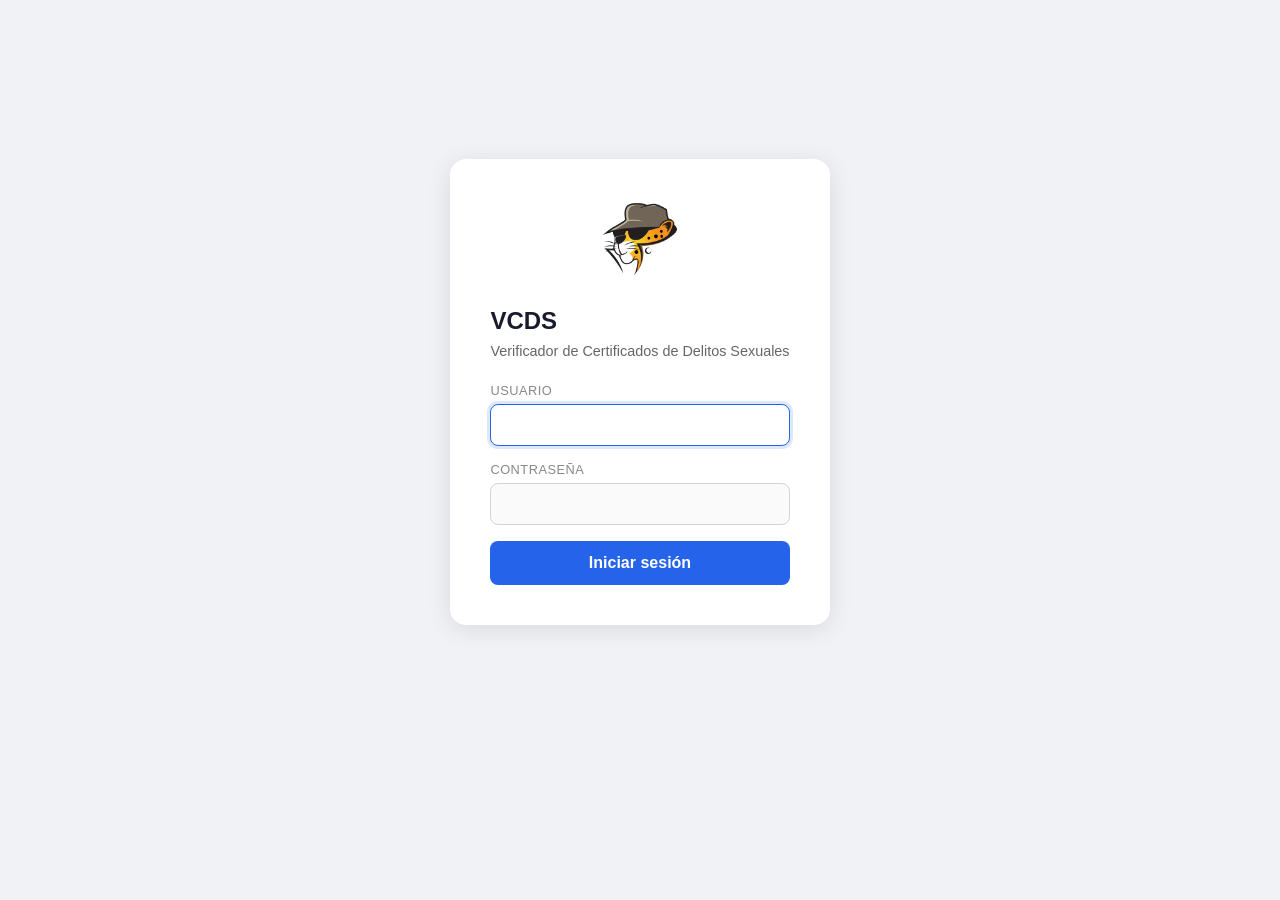
==== templates/login.html @ e4c18ba6 "v1.0.12: Fix batch processing bug, add Docker support - Fix waitForVerification checking rData.ok in" ====
<!DOCTYPE html>
<html lang="es">
<head>
<meta charset="UTF-8">
<meta name="viewport" content="width=device-width, initial-scale=1.0">
<link rel="icon" href="/static/favicon.ico" sizes="48x48">
<link rel="icon" href="/static/favicon.svg" type="image/svg+xml">
<title>VCDS - Iniciar Sesión</title>
<link rel="stylesheet" href="/static/style.css">
<style>
.login-wrapper { display:flex; justify-content:center; align-items:center; min-height:80vh; }
.login-card { background:#fff; border-radius:16px; padding:2.5rem; width:100%; max-width:400px; box-shadow:0 4px 24px rgba(0,0,0,0.1); }
.login-card h1 { font-size:1.5rem; text-align:center; margin-bottom:0.5rem; color:#1a1a2e; }
.login-card .login-subtitle { text-align:center; color:#666; font-size:0.9rem; margin-bottom:1.5rem; }
.login-card .logo-center { text-align:center; margin-bottom:1.5rem; }
.login-card .logo-center img { height:80px; width:auto; }
.form-group { margin-bottom:1rem; }
.form-group label { display:block; font-size:0.8rem; color:#888; text-transform:uppercase; letter-spacing:0.5px; margin-bottom:0.35rem; }
.form-group input { width:100%; padding:0.7rem 1rem; border:1.5px solid #d1d5db; border-radius:8px; font-size:1rem; font-family:inherit; background:#fafafa; transition:border-color 0.2s, box-shadow 0.2s; box-sizing:border-box; }
.form-group input:focus { outline:none; border-color:#2563eb; box-shadow:0 0 0 3px rgba(37,99,235,0.15); background:#fff; }
.login-btn { width:100%; padding:0.8rem; border:none; border-radius:8px; background:#2563eb; color:#fff; font-size:1rem; font-weight:600; cursor:pointer; transition:background 0.2s; }
.login-btn:hover { background:#1d4ed8; }
.login-btn:disabled { background:#93c5fd; cursor:not-allowed; }
.login-error { background:#fee2e2; color:#991b1b; padding:0.6rem 1rem; border-radius:8px; font-size:0.85rem; margin-bottom:1rem; display:none; }
.login-error.show { display:block; }
</style>
</head>
<body>
<div class="login-wrapper">
  <div class="login-card">
    <div class="logo-center">
      <img src="/static/logo.png" alt="Logo VCDS">
    </div>
    <h1>VCDS</h1>
    <p class="login-subtitle">Verificador de Certificados de Delitos Sexuales</p>

    <div class="login-error" id="loginError"></div>

    <form id="loginForm">
      <div class="form-group">
        <label for="username">Usuario</label>
        <input type="text" id="username" name="username" autocomplete="username" required autofocus>
      </div>
      <div class="form-group">
        <label for="password">Contraseña</label>
        <input type="password" id="password" name="password" autocomplete="current-password" required>
      </div>
      <input type="hidden" id="csrfToken" name="csrf_token">
      <button type="submit" class="login-btn" id="loginBtn">Iniciar sesión</button>
    </form>
  </div>
</div>

<script>
(function() {
  const form = document.getElementById('loginForm');
  const errorDiv = document.getElementById('loginError');
  const btn = document.getElementById('loginBtn');

  fetch('/api/auth/csrf').then(r=>r.json()).then(d=>{
    document.getElementById('csrfToken').value = d.token;
  });

  form.addEventListener('submit', async (e) => {
    e.preventDefault();
    errorDiv.classList.remove('show');
    btn.disabled = true;
    btn.textContent = 'Iniciando sesión...';

    try {
      const res = await fetch('/api/auth/login', {
        method: 'POST',
        headers: { 'Content-Type': 'application/json' },
        body: JSON.stringify({
          username: document.getElementById('username').value,
          password: document.getElementById('password').value,
          csrf_token: document.getElementById('csrfToken').value,
        }),
      });
      const data = await res.json();
      if (res.ok && data.ok) {
        window.location.href = '/';
      } else {
        errorDiv.textContent = data.detail || 'Credenciales incorrectas';
        errorDiv.classList.add('show');
        btn.disabled = false;
        btn.textContent = 'Iniciar sesión';
      }
    } catch (err) {
      errorDiv.textContent = 'Error de conexión';
      errorDiv.classList.add('show');
      btn.disabled = false;
      btn.textContent = 'Iniciar sesión';
    }
  });
})();
</script>
</body>
</html>
---- static/style.css ----
* { margin: 0; padding: 0; box-sizing: border-box; }
body { font-family: -apple-system, BlinkMacSystemFont, 'Segoe UI', Roboto, sans-serif; background: #f0f2f5; color: #1a1a2e; min-height: 100vh; display: flex; flex-direction: column; align-items: center; padding: 2rem 1rem; }
.container { width: 100%; max-width: 800px; }
h1 { font-size: 1.5rem; margin-bottom: 0.25rem; display: flex; align-items: center; gap: 0.5rem; }
.subtitle { color: #666; margin-bottom: 1.5rem; font-size: 0.9rem; }

.card { background: #fff; border-radius: 12px; padding: 1.5rem; margin-bottom: 1rem; box-shadow: 0 1px 3px rgba(0,0,0,0.08); }
.card h2 { font-size: 1rem; margin-bottom: 1rem; color: #333; }

.drop-zone { border: 2px dashed #ccc; border-radius: 8px; padding: 2.5rem 1rem; text-align: center; cursor: pointer; transition: all 0.2s; }
.drop-zone:hover, .drop-zone.dragover { border-color: #2563eb; background: #f8faff; }
.drop-zone-icon { font-size: 2rem; margin-bottom: 0.5rem; }
.drop-zone p { color: #666; font-size: 0.9rem; }

.datos-grid { display: grid; grid-template-columns: 1fr 1fr; gap: 0.75rem; }
.dato-item label { display: block; font-size: 0.75rem; color: #888; text-transform: uppercase; letter-spacing: 0.5px; margin-bottom: 0.25rem; }
.dato-item .valor { font-size: 1rem; font-weight: 500; color: #1a1a2e; padding: 0.4rem 0.6rem; background: #f8f9fa; border-radius: 4px; }
.dato-item .valor.vacio { color: #999; font-style: italic; }

.btn { display: inline-flex; align-items: center; gap: 0.5rem; padding: 0.7rem 1.5rem; border: none; border-radius: 8px; font-size: 0.95rem; font-weight: 500; cursor: pointer; transition: all 0.2s; }
.btn-primary { background: #2563eb; color: #fff; }
.btn-primary:hover:not(:disabled) { background: #1d4ed8; }
.btn-primary:disabled { background: #93c5fd; cursor: not-allowed; }
.btn-secondary { background: #e5e7eb; color: #333; }
.btn-secondary:hover { background: #d1d5db; }
.btn-success { background: #16a34a; color: #fff; }
.btn-success:hover { background: #15803d; }
.btn-danger { background: #dc2626; color: #fff; }
.btn-warning { background: #f59e0b; color: #fff; }

.status-bar { display: flex; align-items: center; gap: 0.75rem; padding: 0.75rem 1rem; border-radius: 8px; margin-bottom: 1rem; }
.status-bar.pending { background: #fef3c7; color: #92400e; }
.status-bar.running { background: #dbeafe; color: #1e40af; }
.status-bar.success { background: #dcfce7; color: #166534; }
.status-bar.error { background: #fee2e2; color: #991b1b; }
.spinner { width: 20px; height: 20px; border: 3px solid #93c5fd; border-top-color: #2563eb; border-radius: 50%; animation: spin .6s linear infinite; }
@keyframes spin { to { transform: rotate(360deg); } }

.result-card { border-left: 4px solid; }
.result-card.original { border-left-color: #16a34a; }
.result-card.manipulado { border-left-color: #dc2626; }
.result-card.dudoso { border-left-color: #f59e0b; }

.veredicto { font-size: 1.25rem; font-weight: 600; margin-bottom: 0.5rem; }
.veredicto .icon { font-size: 1.5rem; }
.result-card.original .veredicto { color: #16a34a; }
.result-card.manipulado .veredicto { color: #dc2626; }
.result-card.dudoso .veredicto { color: #f59e0b; }

.detalles h3 { font-size: 0.85rem; color: #666; margin: 1rem 0 0.5rem; text-transform: uppercase; letter-spacing: 0.5px; }
.campo-comp { display: flex; justify-content: space-between; align-items: center; padding: 0.4rem 0.6rem; margin-bottom: 0.25rem; background: #f8f9fa; border-radius: 4px; font-size: 0.9rem; }
.campo-comp.ok { border-left: 3px solid #16a34a; }
.campo-comp.fail { border-left: 3px solid #dc2626; }
.campo-comp .badge { font-size: 0.75rem; padding: 0.15rem 0.5rem; border-radius: 4px; font-weight: 600; }
.badge-ok { background: #dcfce7; color: #166534; }
.badge-fail { background: #fee2e2; color: #991b1b; }

.hidden { display: none; }
.mt-1 { margin-top: 1rem; }
.mt-2 { margin-top: 2rem; }
.flex { display: flex; }
.gap-1 { gap: 0.75rem; }
.items-center { align-items: center; }
.justify-between { justify-content: space-between; }

.paso { margin-bottom: 0.5rem; padding: 0.75rem; border-radius: 6px; background: #f8f9fa; border-left: 3px solid #ccc; }
.paso.activo { border-left-color: #2563eb; background: #eff6ff; }
.paso.hecho { border-left-color: #16a34a; background: #f0fdf4; }
.paso .paso-icon { margin-right: 0.5rem; }
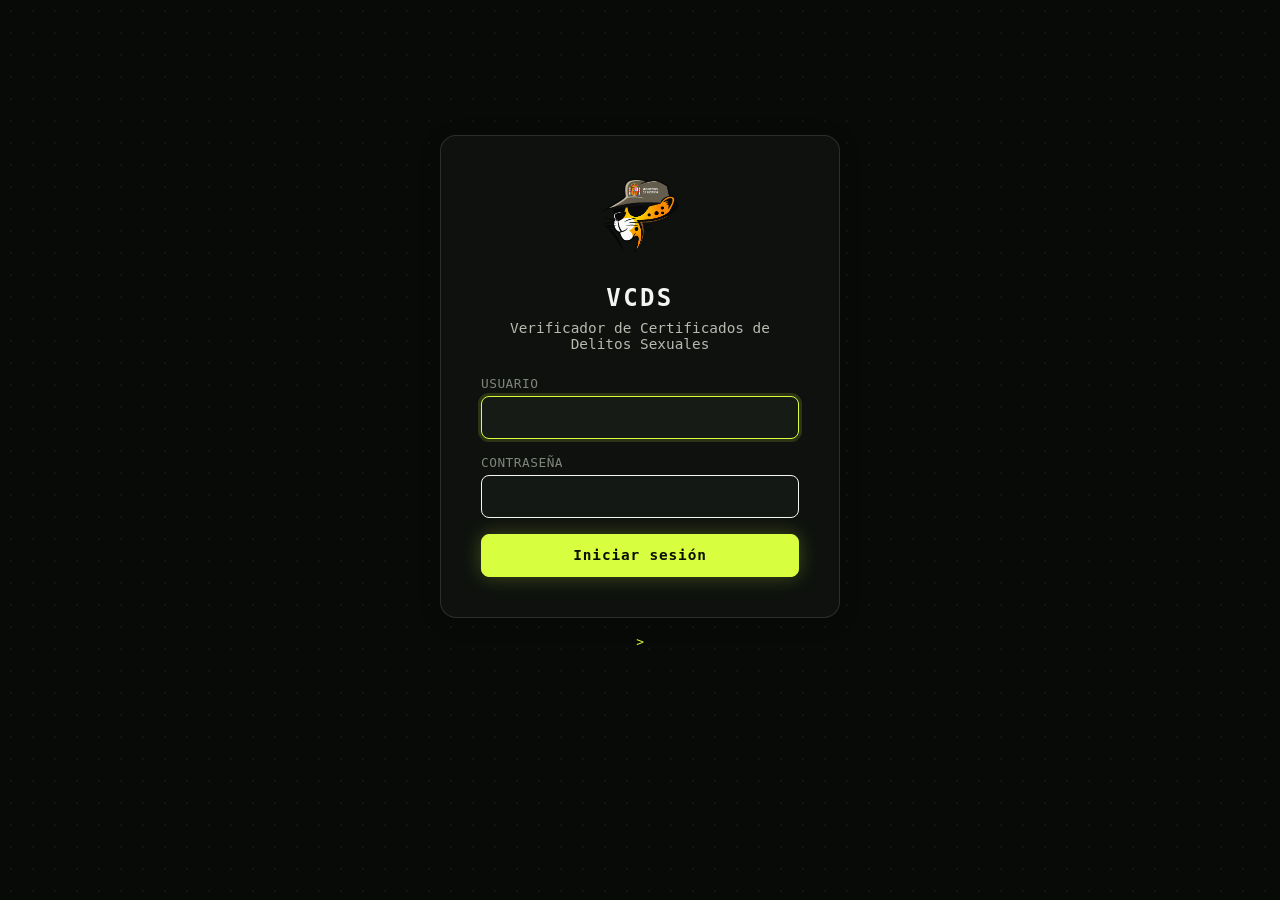
==== commit c2d77bbf: "v1.1.0: consola forense isbetter.ai, OCR Mistral via OmniRoute con fallback, hilos en paralelo, vali" ====
--- a/templates/login.html
+++ b/templates/login.html
@@ -8,31 +8,62 @@
 <title>VCDS - Iniciar Sesión</title>
 <link rel="stylesheet" href="/static/style.css">
 <style>
-.login-wrapper { display:flex; justify-content:center; align-items:center; min-height:80vh; }
-.login-card { background:#fff; border-radius:16px; padding:2.5rem; width:100%; max-width:400px; box-shadow:0 4px 24px rgba(0,0,0,0.1); }
-.login-card h1 { font-size:1.5rem; text-align:center; margin-bottom:0.5rem; color:#1a1a2e; }
-.login-card .login-subtitle { text-align:center; color:#666; font-size:0.9rem; margin-bottom:1.5rem; }
+:root {
+  --bg: #080a08;
+  --bg-card: #0e110e;
+  --bg-input: #141814;
+  --bg-hover: #171b16;
+  --text: #f4f5f2;
+  --text-sub: #b6bbb0;
+  --text-muted: #7f867a;
+  --border: rgba(255,255,255,0.12);
+  --accent: #d7ff3f;
+  --accent-ink: #0c0f02;
+  --font-mono: "Geist Mono", ui-monospace, SFMono-Regular, Menlo, Consolas, monospace;
+}
+body {
+  background: var(--bg);
+  background-image: radial-gradient(rgba(215,255,63,0.05) 1px, transparent 1px);
+  background-size: 22px 22px;
+  color: var(--text);
+}
+::selection { background: var(--accent); color: var(--accent-ink); }
+.login-card { background: var(--bg-card); border: 1px solid var(--border); box-shadow: 0 12px 48px rgba(0,0,0,0.55); }
+.login-card h1 { color: var(--text); font-family: var(--font-mono); letter-spacing: 0.1em; display: flex; align-items: center; justify-content: center; gap: 0.6rem; }
+.login-card h1::before { content: ""; width: 10px; height: 10px; border-radius: 2px; background: var(--accent); box-shadow: 0 0 14px var(--accent); }
+.login-card .login-subtitle { color: var(--text-sub); font-family: var(--font-mono); font-size: 0.78rem; }
+.form-group label { color: var(--text-muted); font-family: var(--font-mono); }
+.form-group input { background: var(--bg-input); color: var(--text); border-color: var(--border); font-family: var(--font-mono); font-size: 0.9rem; }
+.form-group input:focus { background: var(--bg-hover); outline: none; border-color: var(--accent); box-shadow: 0 0 0 3px rgba(215,255,63,0.15); }
+.form-group input::placeholder { color: var(--text-muted); }
+.login-wrapper p { color: var(--text-muted); }
+.login-wrapper { display:flex; flex-direction:column; justify-content:center; align-items:center; min-height:80vh; }
+.login-card { border-radius:16px; padding:2.5rem; width:100%; max-width:400px; box-shadow:0 4px 24px rgba(0,0,0,0.1); }
+.login-card h1 { font-size:1.5rem; text-align:center; margin-bottom:0.5rem; display:block; justify-content:unset; }
+.login-card .login-subtitle { text-align:center; font-size:0.9rem; margin-bottom:1.5rem; }
 .login-card .logo-center { text-align:center; margin-bottom:1.5rem; }
 .login-card .logo-center img { height:80px; width:auto; }
 .form-group { margin-bottom:1rem; }
-.form-group label { display:block; font-size:0.8rem; color:#888; text-transform:uppercase; letter-spacing:0.5px; margin-bottom:0.35rem; }
-.form-group input { width:100%; padding:0.7rem 1rem; border:1.5px solid #d1d5db; border-radius:8px; font-size:1rem; font-family:inherit; background:#fafafa; transition:border-color 0.2s, box-shadow 0.2s; box-sizing:border-box; }
-.form-group input:focus { outline:none; border-color:#2563eb; box-shadow:0 0 0 3px rgba(37,99,235,0.15); background:#fff; }
-.login-btn { width:100%; padding:0.8rem; border:none; border-radius:8px; background:#2563eb; color:#fff; font-size:1rem; font-weight:600; cursor:pointer; transition:background 0.2s; }
-.login-btn:hover { background:#1d4ed8; }
-.login-btn:disabled { background:#93c5fd; cursor:not-allowed; }
-.login-error { background:#fee2e2; color:#991b1b; padding:0.6rem 1rem; border-radius:8px; font-size:0.85rem; margin-bottom:1rem; display:none; }
+.form-group label { display:block; font-size:0.8rem; text-transform:uppercase; letter-spacing:0.5px; margin-bottom:0.35rem; }
+.form-group input { width:100%; padding:0.7rem 1rem; border:1.5px solid; border-radius:8px; font-size:1rem; font-family:inherit; transition:border-color 0.2s, box-shadow 0.2s; box-sizing:border-box; }
+.form-group input:focus { outline:none; border-color:var(--accent); box-shadow:0 0 0 3px rgba(215,255,63,0.15); }
+.login-btn { width:100%; padding:0.8rem; border:1px solid var(--accent); border-radius:8px; background:var(--accent); color:var(--accent-ink); font-size:0.9rem; font-weight:700; font-family:var(--font-mono); letter-spacing:0.06em; cursor:pointer; transition:all 0.2s; box-shadow:0 0 20px rgba(215,255,63,0.25); }
+.login-btn:hover { filter:brightness(1.08); box-shadow:0 0 28px rgba(215,255,63,0.4); }
+.login-btn:disabled { background:#3a403a; border-color:var(--border); color:var(--text-muted); cursor:not-allowed; box-shadow:none; }
+.login-error { background:rgba(239,68,68,0.1); border:1px solid rgba(239,68,68,0.35); color:#f87171; padding:0.6rem 1rem; border-radius:8px; font-size:0.85rem; font-family:var(--font-mono); margin-bottom:1rem; display:none; }
 .login-error.show { display:block; }
+#loginVersion { font-family: var(--font-mono); }
+#loginVersion::before { content: "> "; color: var(--accent); }
 </style>
 </head>
 <body>
 <div class="login-wrapper">
   <div class="login-card">
     <div class="logo-center">
-      <img src="/static/logo.png" alt="Logo VCDS">
+      <img src="/static/logo.png?v=1.1.0" alt="Logo VCDS">
     </div>
-    <h1>VCDS</h1>
-    <p class="login-subtitle">Verificador de Certificados de Delitos Sexuales</p>
+    <h1 style="text-align:center">VCDS</h1>
+    <p class="login-subtitle" style="text-align:center">Verificador de Certificados de Delitos Sexuales</p>
 
     <div class="login-error" id="loginError"></div>
 
@@ -49,9 +80,11 @@
       <button type="submit" class="login-btn" id="loginBtn">Iniciar sesión</button>
     </form>
   </div>
+  <p id="loginVersion" style="text-align:center;color:#999;font-size:0.8rem;margin-top:1rem"></p>
 </div>
 
 <script>
+if(localStorage.getItem('vcds-dark') !== '0') document.body.classList.add('dark-mode');
 (function() {
   const form = document.getElementById('loginForm');
   const errorDiv = document.getElementById('loginError');
@@ -60,6 +93,10 @@
   fetch('/api/auth/csrf').then(r=>r.json()).then(d=>{
     document.getElementById('csrfToken').value = d.token;
   });
+
+  fetch('/api/version').then(r=>r.json()).then(d=>{
+    if(d.version) document.getElementById('loginVersion').textContent = 'v'+d.version;
+  }).catch(()=>{});
 
   form.addEventListener('submit', async (e) => {
     e.preventDefault();
